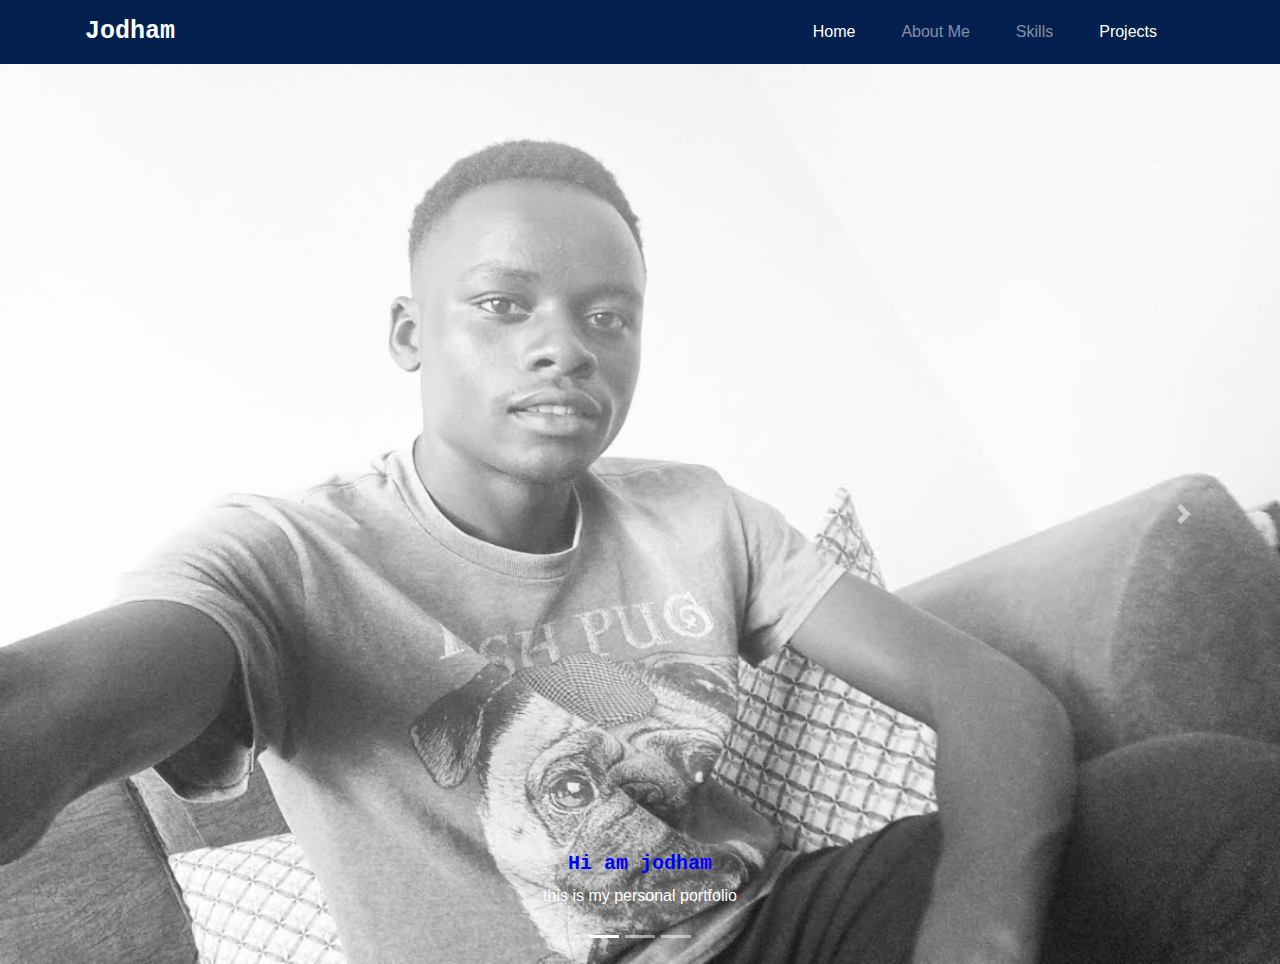
==== strapdemo.html @ f92c838b "first commit" ====
<!DOCTYPE html>
<html>
<head>
	<meta charset="utf-8">
	<title>btstrap</title>
	<meta name="viewport" content="width-device-width, initial-scale=1, shrink-to-fit=no">
	<link rel="stylesheet" type="text/css" href="sheets/bootstrap.min.css">
	<link rel="stylesheet" type="text/css" href="strapdemo.css">
</head>
<body>
				<!----------------navbar start------------->
  <nav class="navbar navbar-expand-lg navbar-dark bg-dark">
  <div class="container">
  <a class="navbar-brand" href="#">Jodham</a>
  <button class="navbar-toggler" type="button" data-toggle="collapse" data-target="#navbarSupportedContent" aria-controls="navbarSupportedContent" aria-expanded="false" aria-label="Toggle navigation">
    <span class="navbar-toggler-icon"></span>
  </button>
  <!---------col-auto start---------------->
  <div class="col-auto">
  <div class="collapse navbar-collapse" id="navbarSupportedContent">
    <ul class="navbar-nav mr-auto">
      <li class="nav-item active">
        <a class="nav-link" href="#">Home <span class="sr-only">(current)</span></a>
      </li>
      <li class="nav-item">
        <a class="nav-link" href="#">About Me</a>
      </li>
       <li class="nav-item">
        <a class="nav-link" href="#">Skills</a>
      </li>
 
      <li class="nav-item active">
        <a class="nav-link" href="#">Projects</a>
      </li>
    </ul>
  </div>
</div>
  <!---------col-auto end---------------->
  </div>
</nav>
				<!----------------navbar end------------->

				<!----------------slider start------------->
  <div id="carouselExampleIndicators" class="carousel slide" data-ride="carousel">
  <ol class="carousel-indicators">
    <li data-target="#carouselExampleIndicators" data-slide-to="0" class="active"></li>
    <li data-target="#carouselExampleIndicators" data-slide-to="1"></li>
    <li data-target="#carouselExampleIndicators" data-slide-to="2"></li>
  </ol>
  <div class="carousel-inner">
    <div class="carousel-item active">
      <img class="d-block w-100" src="image/jod.jpg" alt="First slide">
      <div class="carousel-caption">
      	<h5>Hi am jodham</h5>
      	<p>this is my personal portfolio</p>
      </div>
    </div>
    <div class="carousel-item">
      <img class="d-block w-100" src="image/jod.jpg" alt="Second slide">
            <div class="carousel-caption">
      	<h5>Hi am jodham</h5>
      	<p>this is my personal portfolio</p>
      </div>
    </div>
    <div class="carousel-item">
      <img class="d-block w-100" src="image/jod.jpg" alt="Third slide">
        <div class="carousel-caption">
      	<h5>Hi am jodham</h5>
      	<p>this is my personal portfolio</p>
      </div>
    </div>
  </div>
  <a class="carousel-control-prev" href="#carouselExampleIndicators" role="button" data-slide="prev">
    <span class="carousel-control-prev-icon" aria-hidden="true"></span>
    <span class="sr-only">Previous</span>
  </a>
  <a class="carousel-control-next" href="#carouselExampleIndicators" role="button" data-slide="next">
    <span class="carousel-control-next-icon" aria-hidden="true"></span>
    <span class="sr-only">Next</span>
  </a>
</div>
				<!----------------slider end------------->
<script type="text/javascript" src="sheets/jquery-3.2.1.slim.min.js"></script>
<script type="text/javascript" src="sheets/popper.min.js"></script>
<script type="text/javascript" src="sheets/bootstrap.min.js"></script>

</body>
</html>
---- strapdemo.css ----
.bg-dark{
	background-color: #04204e !important;
}
.navbar-brand{
	font-weight: bold;
	font-family: monospace;
	font-size: 25px;
}
.nav-dark .navbar-nav .nav-item{
	font-weight: 700;
	font-size: 14px;
	text-transform: uppercase;
}
.navbar-dark .navbar-nav .nav-item{
	margin: 0 15px;
}
.d-block{
	width: 100px;
	height: 100vh;
}
.carousel-caption h5{
	color: blue;
	font-weight: bold;
	font-size: 20px;
	font-family: monospace;
}
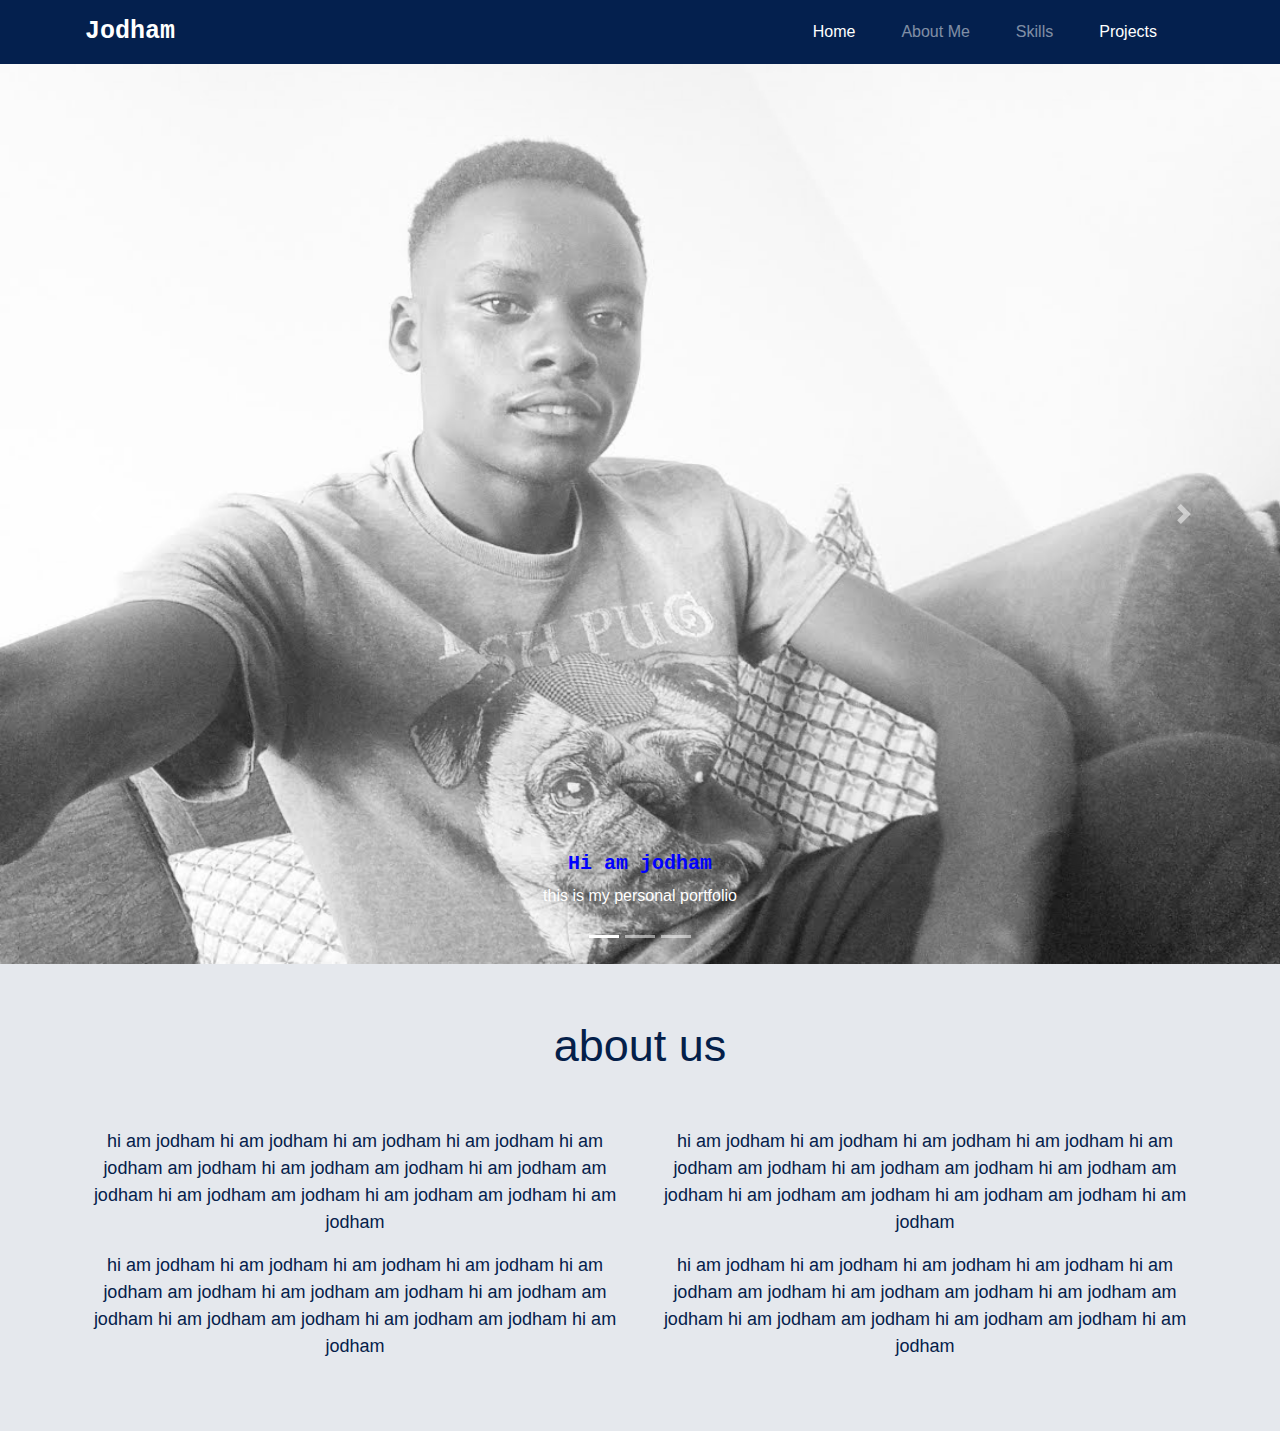
==== commit bd7b0c62: "update" ====
--- a/strapdemo.html
+++ b/strapdemo.html
@@ -80,6 +80,33 @@
   </a>
 </div>
 				<!----------------slider end------------->
+
+				<!-------------------about me start---------->
+<div class="aboutus">
+	<div class="container">
+		<h1>about us</h1>
+		<div class="row">
+			<div class="col">
+				<p>hi am jodham hi am jodham hi am jodham hi am jodham hi am jodham 
+				am jodham hi am jodham am jodham hi am jodham am jodham hi am jodham
+			am jodham hi am jodham am jodham hi am jodham</p>
+							<p>hi am jodham hi am jodham hi am jodham hi am jodham hi am jodham 
+				am jodham hi am jodham am jodham hi am jodham am jodham hi am jodham
+			am jodham hi am jodham am jodham hi am jodham</p>
+			</div>
+			<div class="col">
+				<p>hi am jodham hi am jodham hi am jodham hi am jodham hi am jodham 
+				am jodham hi am jodham am jodham hi am jodham am jodham hi am jodham
+			am jodham hi am jodham am jodham hi am jodham</p>
+							<p>hi am jodham hi am jodham hi am jodham hi am jodham hi am jodham 
+				am jodham hi am jodham am jodham hi am jodham am jodham hi am jodham
+			am jodham hi am jodham am jodham hi am jodham</p>
+			</div>
+		</div>
+	</div>
+</div>
+				<!-------------------about me end---------->
+
 <script type="text/javascript" src="sheets/jquery-3.2.1.slim.min.js"></script>
 <script type="text/javascript" src="sheets/popper.min.js"></script>
 <script type="text/javascript" src="sheets/bootstrap.min.js"></script>
--- a/strapdemo.css
+++ b/strapdemo.css
@@ -23,4 +23,21 @@
 	font-weight: bold;
 	font-size: 20px;
 	font-family: monospace;
-}+}
+/*about us style*/
+.aboutus{
+	padding: 55px 0;
+	text-align: center;
+	background-color: #04204a1a;
+}
+.aboutus h1{
+	font-size: 45px;
+	margin-bottom: 55px;
+	color: #04204a;
+}
+.aboutus p{
+	font-size: 18px;
+	color: #04204a;
+}
+
+/*about us style*/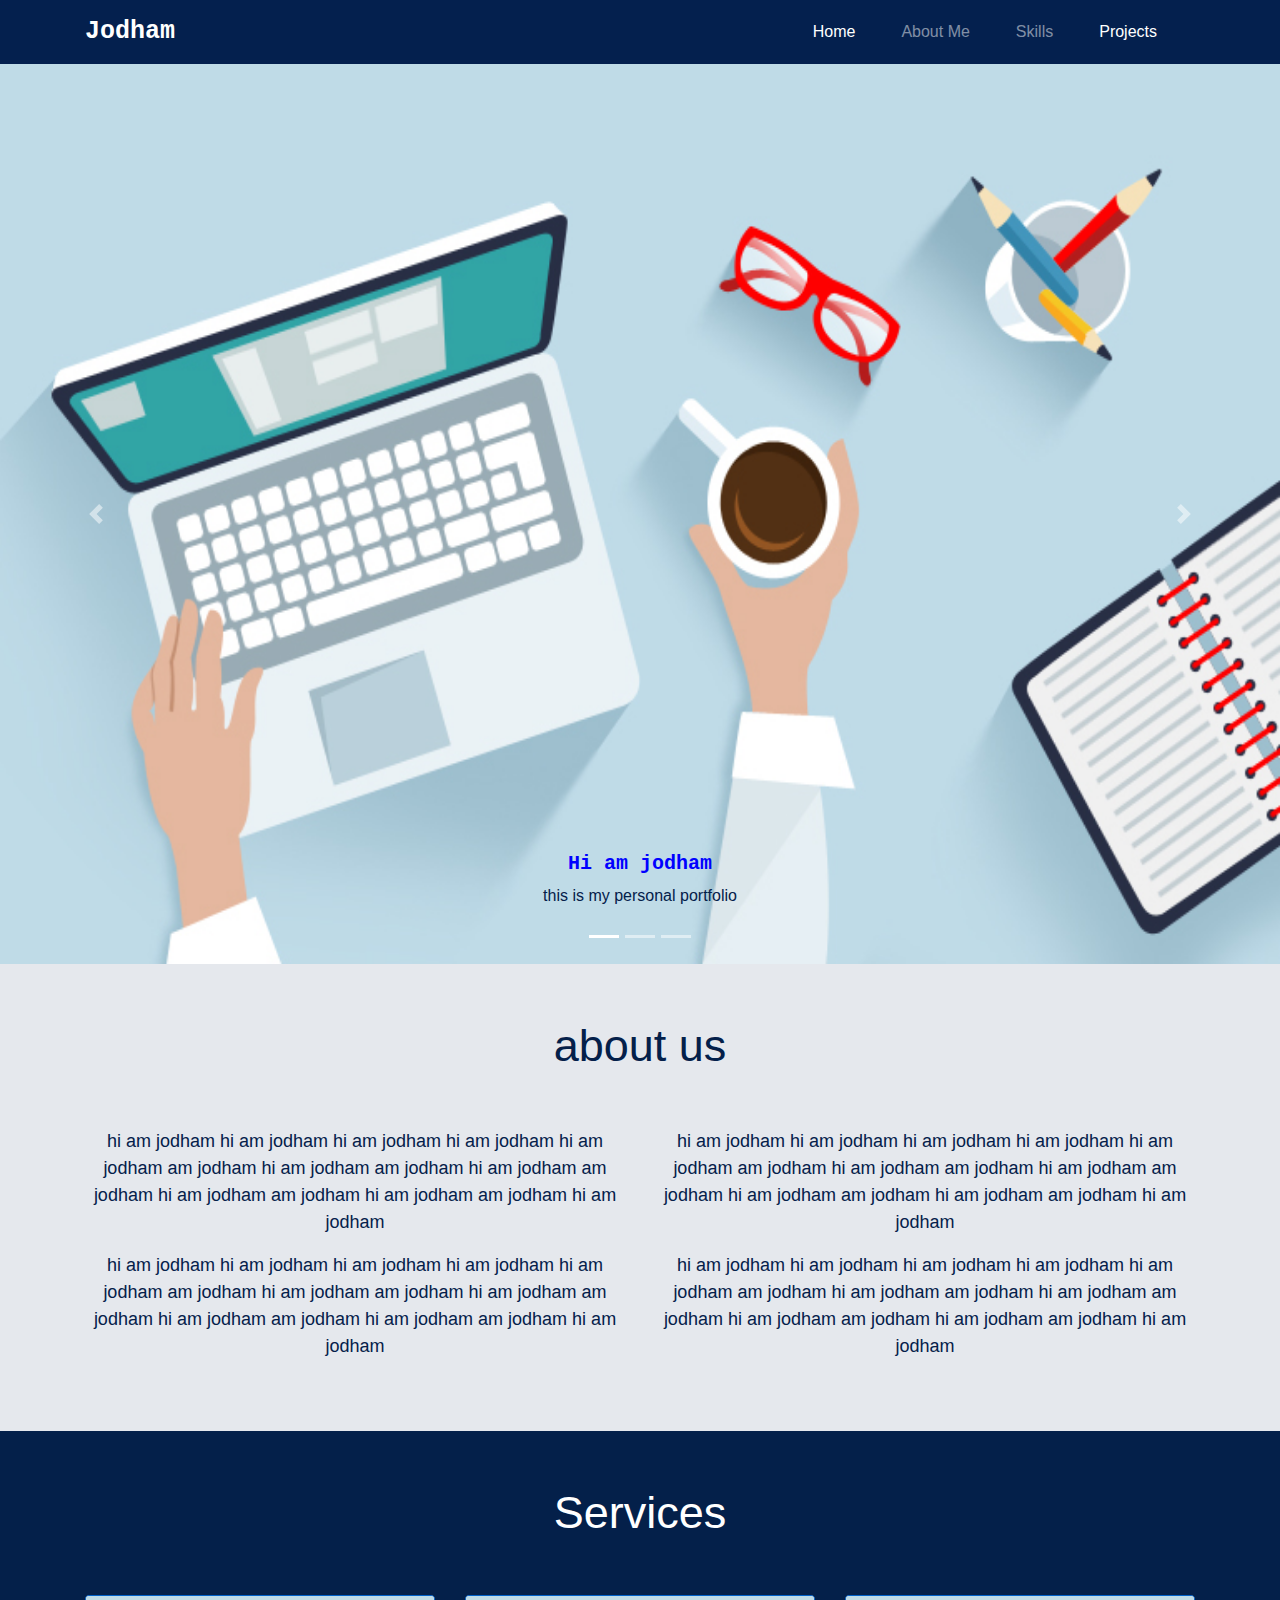
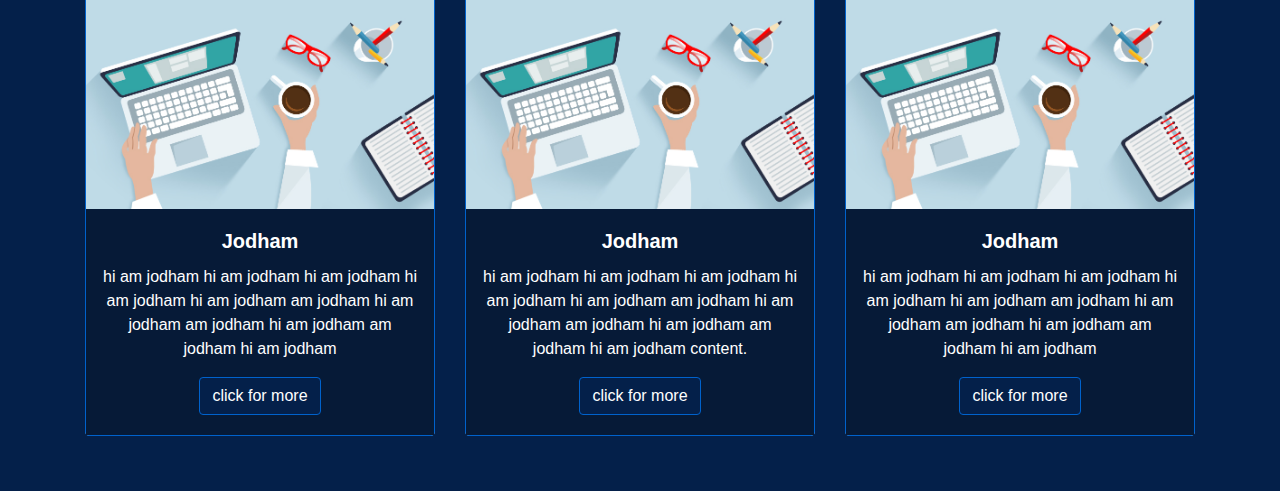
==== commit 512144e0: "update" ====
--- a/strapdemo.html
+++ b/strapdemo.html
@@ -49,21 +49,21 @@
   </ol>
   <div class="carousel-inner">
     <div class="carousel-item active">
-      <img class="d-block w-100" src="image/jod.jpg" alt="First slide">
+      <img class="d-block w-100" src="image/service1.jpg" alt="First slide">
       <div class="carousel-caption">
       	<h5>Hi am jodham</h5>
       	<p>this is my personal portfolio</p>
       </div>
     </div>
     <div class="carousel-item">
-      <img class="d-block w-100" src="image/jod.jpg" alt="Second slide">
+      <img class="d-block w-100" src="image/service1.jpg" alt="Second slide">
             <div class="carousel-caption">
       	<h5>Hi am jodham</h5>
       	<p>this is my personal portfolio</p>
       </div>
     </div>
     <div class="carousel-item">
-      <img class="d-block w-100" src="image/jod.jpg" alt="Third slide">
+      <img class="d-block w-100" src="image/service1.jpg" alt="Third slide">
         <div class="carousel-caption">
       	<h5>Hi am jodham</h5>
       	<p>this is my personal portfolio</p>
@@ -106,6 +106,51 @@
 	</div>
 </div>
 				<!-------------------about me end---------->
+				<!-------------------services start---------->
+<div class="services">
+	<div class="container">
+		<h1>Services</h1>
+		<div class="row">
+
+			<div class="col">
+				<div class="card">
+				  <img class="card-img-top" src="image/service1.jpg" alt="Service- 1 Image">
+				  <div class="card-body">
+				    <h5 class="card-title">Jodham</h5>
+				    <p class="card-text">hi am jodham hi am jodham hi am jodham hi am jodham hi am jodham 
+				am jodham hi am jodham am jodham hi am jodham am jodham hi am jodham</p>
+				    <a href="#" class="btn btn-primary">click for more</a>
+				  </div>
+				</div>
+			</div>
+			<div class="col">
+				<div class="card">
+				  <img class="card-img-top" src="image/service1.jpg" alt="Service- 1 Image">
+				  <div class="card-body">
+				    <h5 class="card-title">Jodham</h5>
+				    <p class="card-text">hi am jodham hi am jodham hi am jodham hi am jodham hi am jodham 
+				am jodham hi am jodham am jodham hi am jodham am jodham hi am jodham content.</p>
+				    <a href="#" class="btn btn-primary">click for more</a>
+				  </div>
+				</div>
+			</div>
+			<div class="col">
+				<div class="card">
+				  <img class="card-img-top" src="image/service1.jpg" alt="Service-3 Image">
+				  <div class="card-body">
+				    <h5 class="card-title">Jodham</h5>
+				    <p class="card-text">hi am jodham hi am jodham hi am jodham hi am jodham hi am jodham 
+				am jodham hi am jodham am jodham hi am jodham am jodham hi am jodham</p>
+				    <a href="#" class="btn btn-primary">click for more</a>
+				  </div>
+				</div>
+			</div>
+
+		</div>
+	</div>
+</div>
+				<!-------------------services end---------->
+
 
 <script type="text/javascript" src="sheets/jquery-3.2.1.slim.min.js"></script>
 <script type="text/javascript" src="sheets/popper.min.js"></script>
--- a/strapdemo.css
+++ b/strapdemo.css
@@ -24,6 +24,9 @@
 	font-size: 20px;
 	font-family: monospace;
 }
+.carousel-caption p{
+	color: #04204a;
+}
 /*about us style*/
 .aboutus{
 	padding: 55px 0;
@@ -40,4 +43,46 @@
 	color: #04204a;
 }
 
-/*about us style*/+/*about us style*/
+/*services Style*/
+.services{
+	padding: 55px 0;
+	text-align: center;
+	background-color: #04204a;
+}
+.services h1{
+	font-size: 45px;
+	margin-bottom: 55px;
+	color: #fff;
+}
+.services .card{
+    border: 1px solid #0062cc;
+}
+.services .card-body{
+	padding: 1.25rem .9rem;
+	background-color: #061a37;
+}
+.services .card-body .card-title{
+	color: #fff;
+	font-weight: 700;
+
+}
+.services .card-body .card-text{
+	color: #fff;
+}
+.services .btn-primary{
+	color: #fff;
+	background-color: #04204a;
+    border-color: #0062cc;
+}
+.services .btn-primary{
+	color: #fff;
+	background-color: #04204a;
+	border-color: #0062cc;
+}
+.services .btn-primary:hover{
+	color: #fff;
+	background-color: #0062cc;
+	border-color: #0062cc;
+}
+/*services Style*/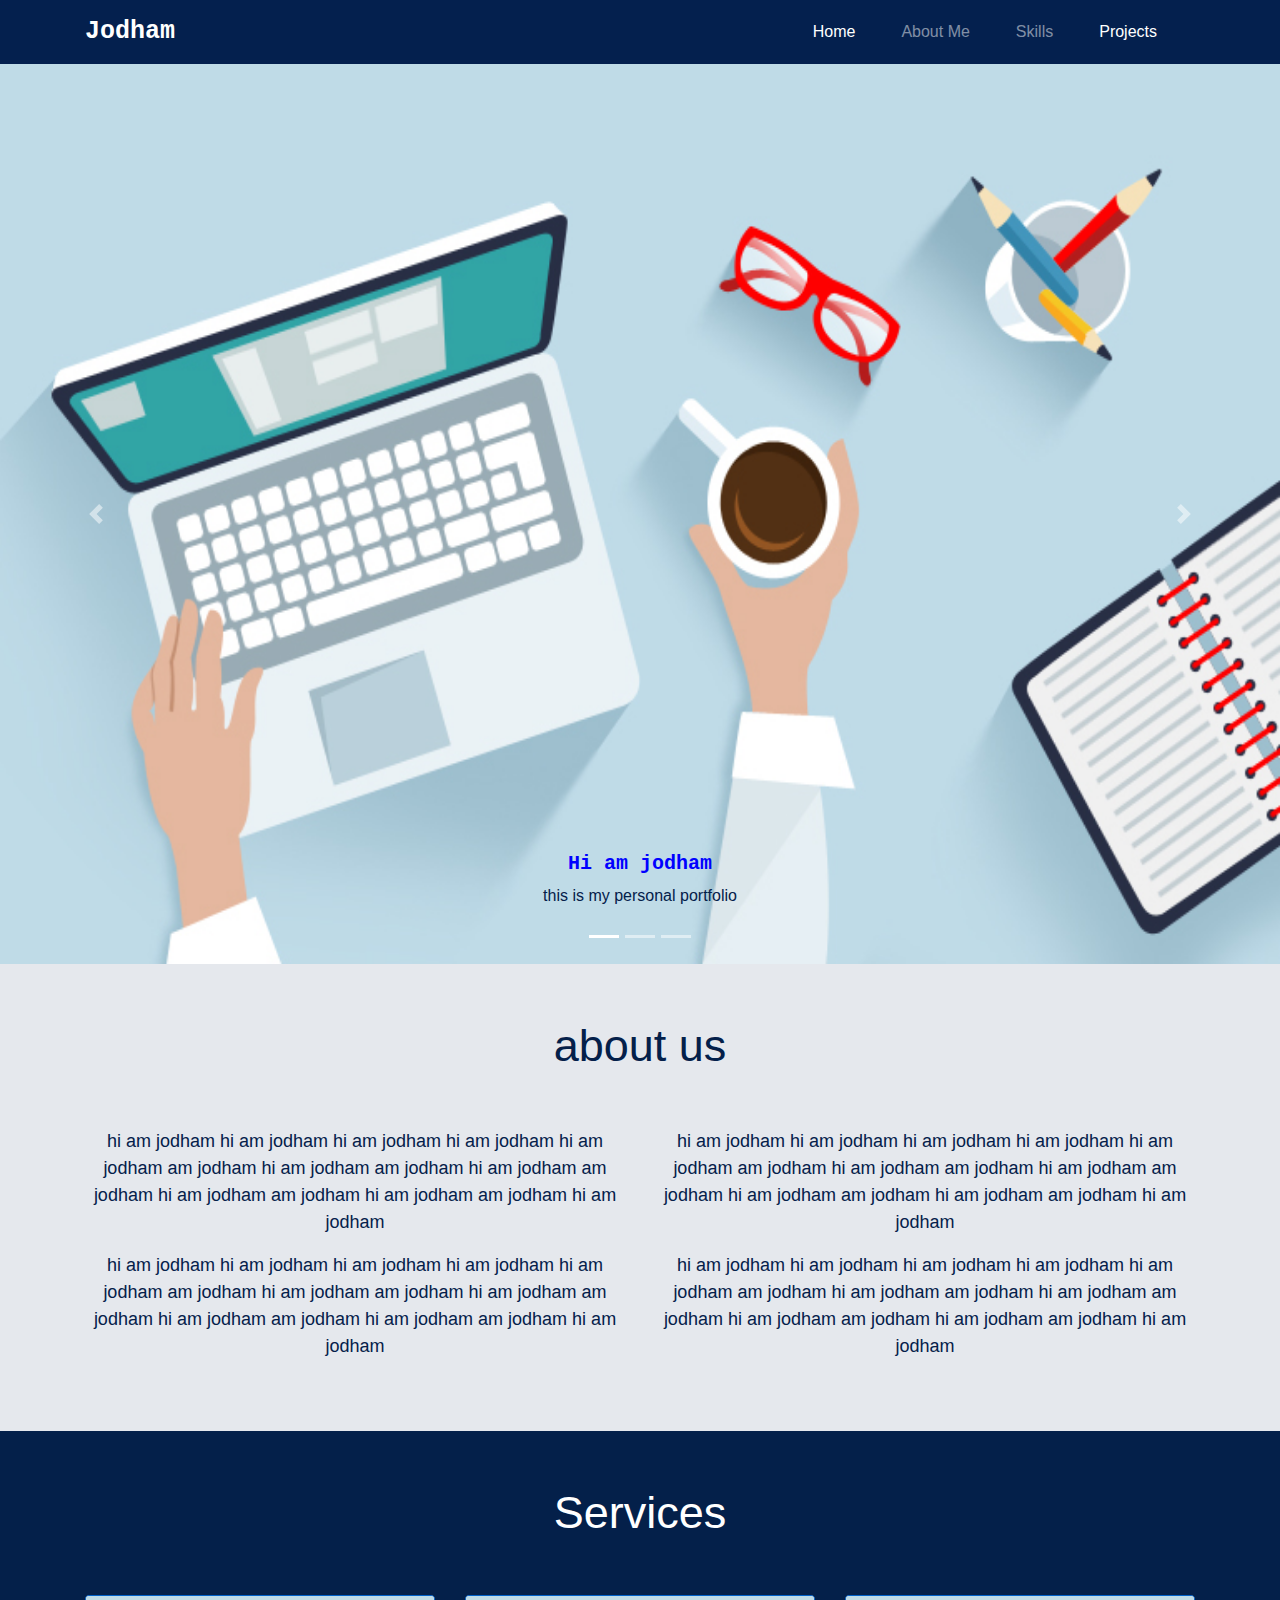
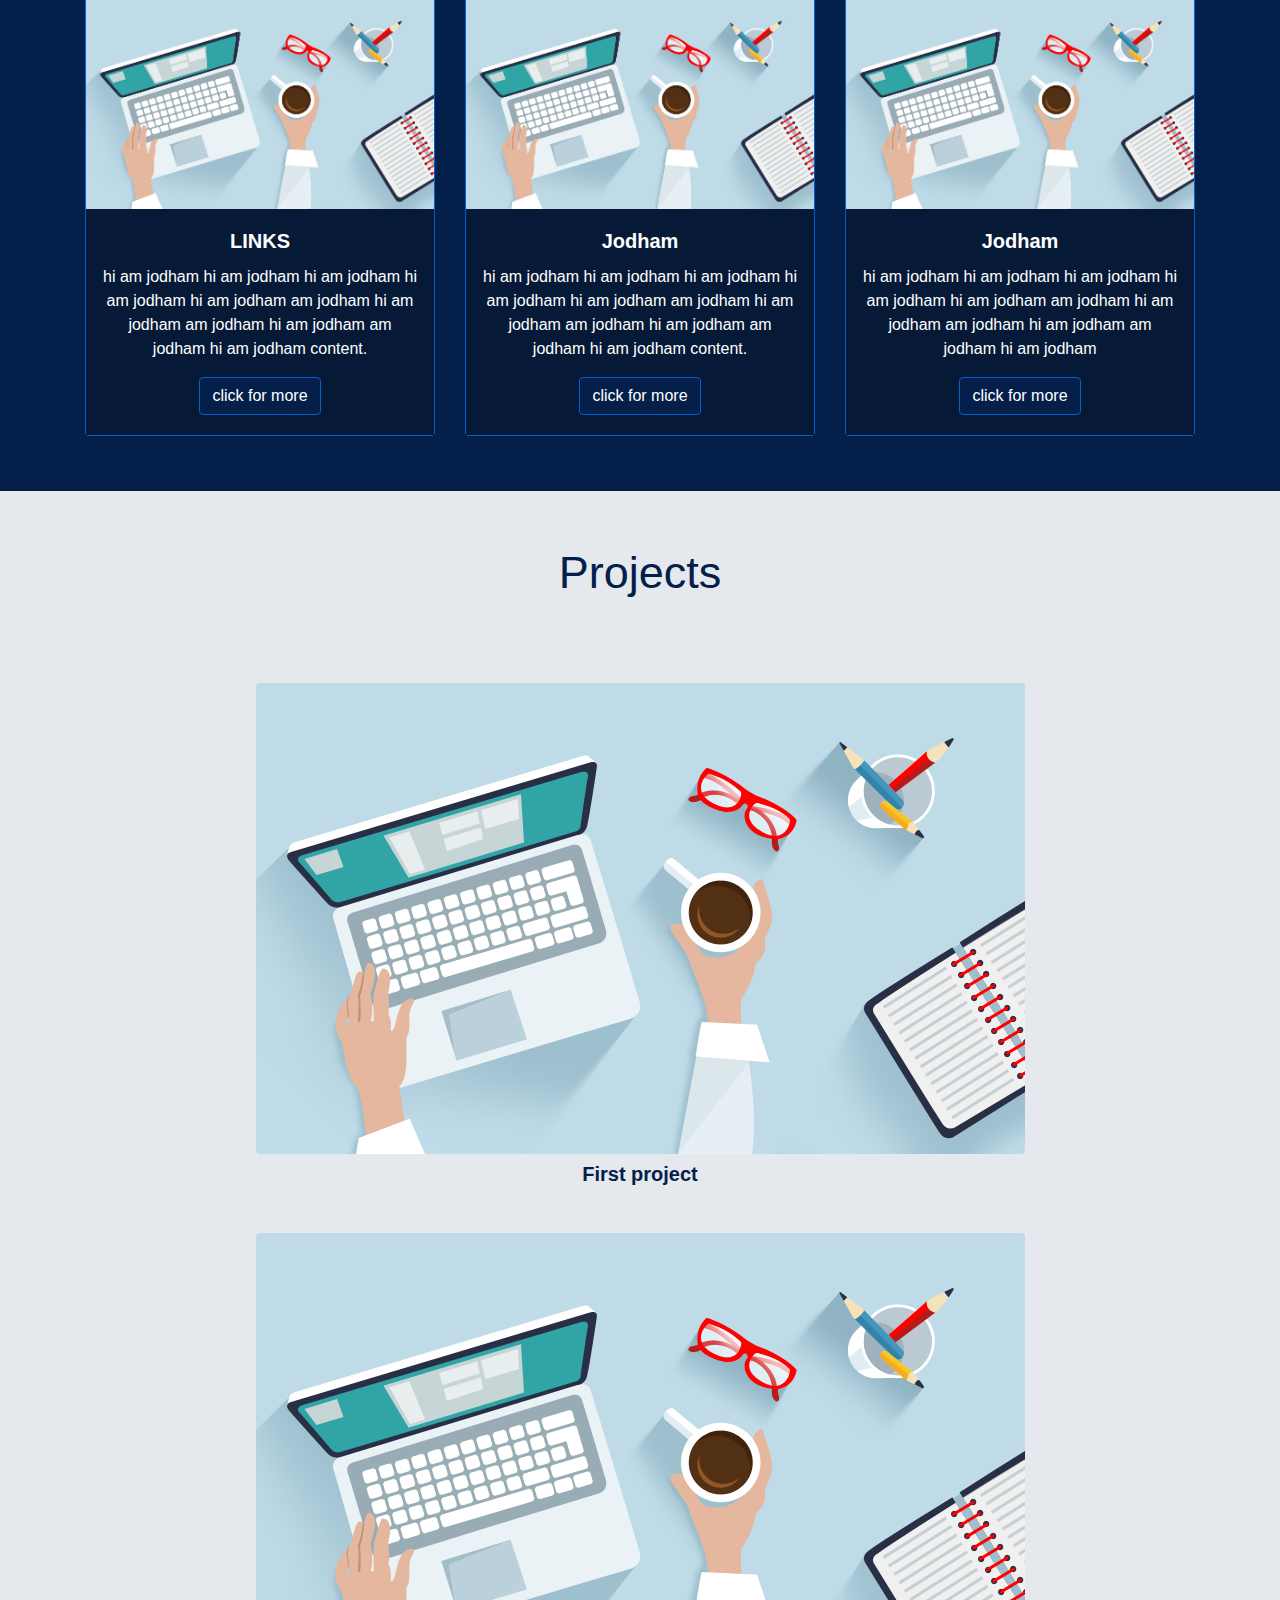
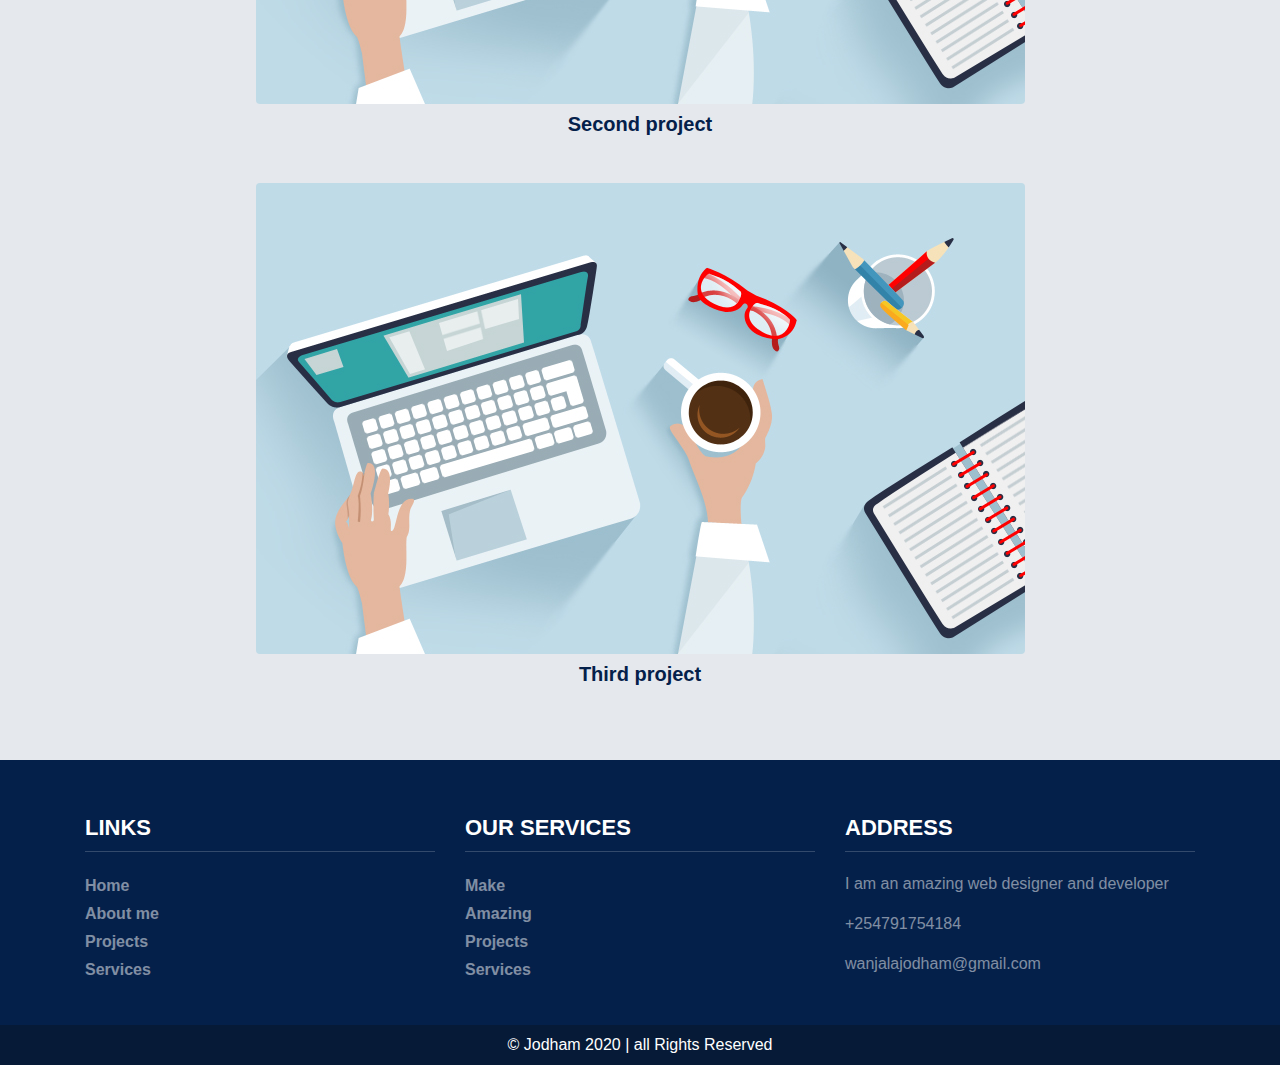
==== commit 73b29056: "update" ====
--- a/strapdemo.html
+++ b/strapdemo.html
@@ -116,9 +116,9 @@
 				<div class="card">
 				  <img class="card-img-top" src="image/service1.jpg" alt="Service- 1 Image">
 				  <div class="card-body">
-				    <h5 class="card-title">Jodham</h5>
-				    <p class="card-text">hi am jodham hi am jodham hi am jodham hi am jodham hi am jodham 
-				am jodham hi am jodham am jodham hi am jodham am jodham hi am jodham</p>
+				    <h5 class="card-title">LINKS</h5>
+                    <p class="card-text">hi am jodham hi am jodham hi am jodham hi am jodham hi am jodham 
+				am jodham hi am jodham am jodham hi am jodham am jodham hi am jodham content.</p>
 				    <a href="#" class="btn btn-primary">click for more</a>
 				  </div>
 				</div>
@@ -150,8 +150,91 @@
 	</div>
 </div>
 				<!-------------------services end---------->
-
-
+                <!-------------------projects start---------->
+<div class="projects">
+	<div class="container">
+		<h1>Projects</h1>
+		<div class="row">
+		    <div class="col">
+		      <a href="#">
+		      	<figure class="figure">
+		      		<img src="image/service1.jpg" class="rounded">
+		      		<figcaption class="figure-caption">
+		      			First project
+		      		</figcaption>
+		      	</figure>
+		      </a>
+		    </div>
+
+		    <div class="col">
+		      <a href="#">
+		      	<figure class="figure">
+		      		<img src="image/service1.jpg" class="rounded">
+		      		<figcaption class="figure-caption">
+		      			Second project
+		      		</figcaption>
+		      	</figure>
+		      </a>
+		    </div>
+
+		    <div class="col">
+		      <a href="#">
+		      	<figure class="figure">
+		      		<img src="image/service1.jpg" class="rounded">
+		      		<figcaption class="figure-caption">
+		      			Third project
+		      		</figcaption>
+		      	</figure>
+		      </a>
+		    </div>
+
+       </div>
+
+	</div>
+</div>
+
+                <!-------------------projects end---------->
+                <!-------------------footer start---------->
+<div class="footer">
+	<div class="container">
+		<div class="row">
+			<div class="col">
+				<h5>Links</h5>
+				<ul>
+					<li><a href="#">Home</a></li>
+					<li><a href="#">About me</a></li>
+					<li><a href="#">Projects</a></li>
+					<li><a href="#">Services</a></li>
+				</ul>
+			</div>
+
+			<div class="col">
+				<h5>Our Services</h5>
+				<ul>
+					<li><a href="#">Make</a></li>
+					<li><a href="#">Amazing</a></li>
+					<li><a href="#">Projects</a></li>
+					<li><a href="#">Services</a></li>
+				</ul>
+			</div>
+
+			<div class="col">
+				<h5>Address</h5>
+				<p>I am an amazing web designer and developer</p>
+				<p>+254791754184</p>
+				<p>wanjalajodham@gmail.com</p>
+			</div>
+		</div>
+	</div>
+</div>                
+                <!-------------------footer end------------>
+                <!-------------------copyright start------------>
+<div class="copyright">
+	<div class="container">
+		<p>&copy; Jodham 2020 | all Rights Reserved</p>
+	</div>
+</div>                
+                <!-------------------copyright end------------>
 <script type="text/javascript" src="sheets/jquery-3.2.1.slim.min.js"></script>
 <script type="text/javascript" src="sheets/popper.min.js"></script>
 <script type="text/javascript" src="sheets/bootstrap.min.js"></script>
--- a/strapdemo.css
+++ b/strapdemo.css
@@ -85,4 +85,69 @@
 	background-color: #0062cc;
 	border-color: #0062cc;
 }
-/*services Style*/+/*services Style*/
+/*Projects Style*/
+.projects{
+	padding: 55px 0;
+	text-align: center;
+	background-color: #04204a1a;
+}
+.projects h1{
+	font-size: 45px;
+	margin-bottom: 55px;
+	color: #04204a;
+}
+.projects .figure{
+	margin-top: 28px;
+}
+.figure-caption{
+	font-size: 20px;
+	font-weight: 600;
+	margin-top: 5px;
+	color: #04204a;
+}
+/*Projects Style*/
+/*footer style*/
+.footer{
+	padding: 55px 0 25px;
+	background-color: #04204a;
+}
+.footer h5{
+	color: #fff;
+	font-size: 22px;
+	font-weight: 700;
+	text-transform: uppercase;
+	border-bottom: 1px solid #ffffff30;
+	padding-bottom: 10px;
+	margin-bottom: 20px;
+}
+.footer ul{
+     padding-left: 0;
+     list-style: none;
+}
+.footer ul li{
+	line-height: 28px;
+	font-weight: 600;
+}
+.footer ul li a{
+     color: #ffffff80
+}
+.footer ul li a:hover{
+	color: #ffffff;
+}
+.footer p{
+    color: #ffffff80;
+}
+/*footer style*/
+/*copyright style*/
+.copyright{
+	height: 40px;
+	background-color: #061a37;
+	line-height: 40px;
+}
+.copyright p{
+	margin-bottom: 0;
+	color: #ffffff;
+	text-align: center;
+}
+/*copyright style*/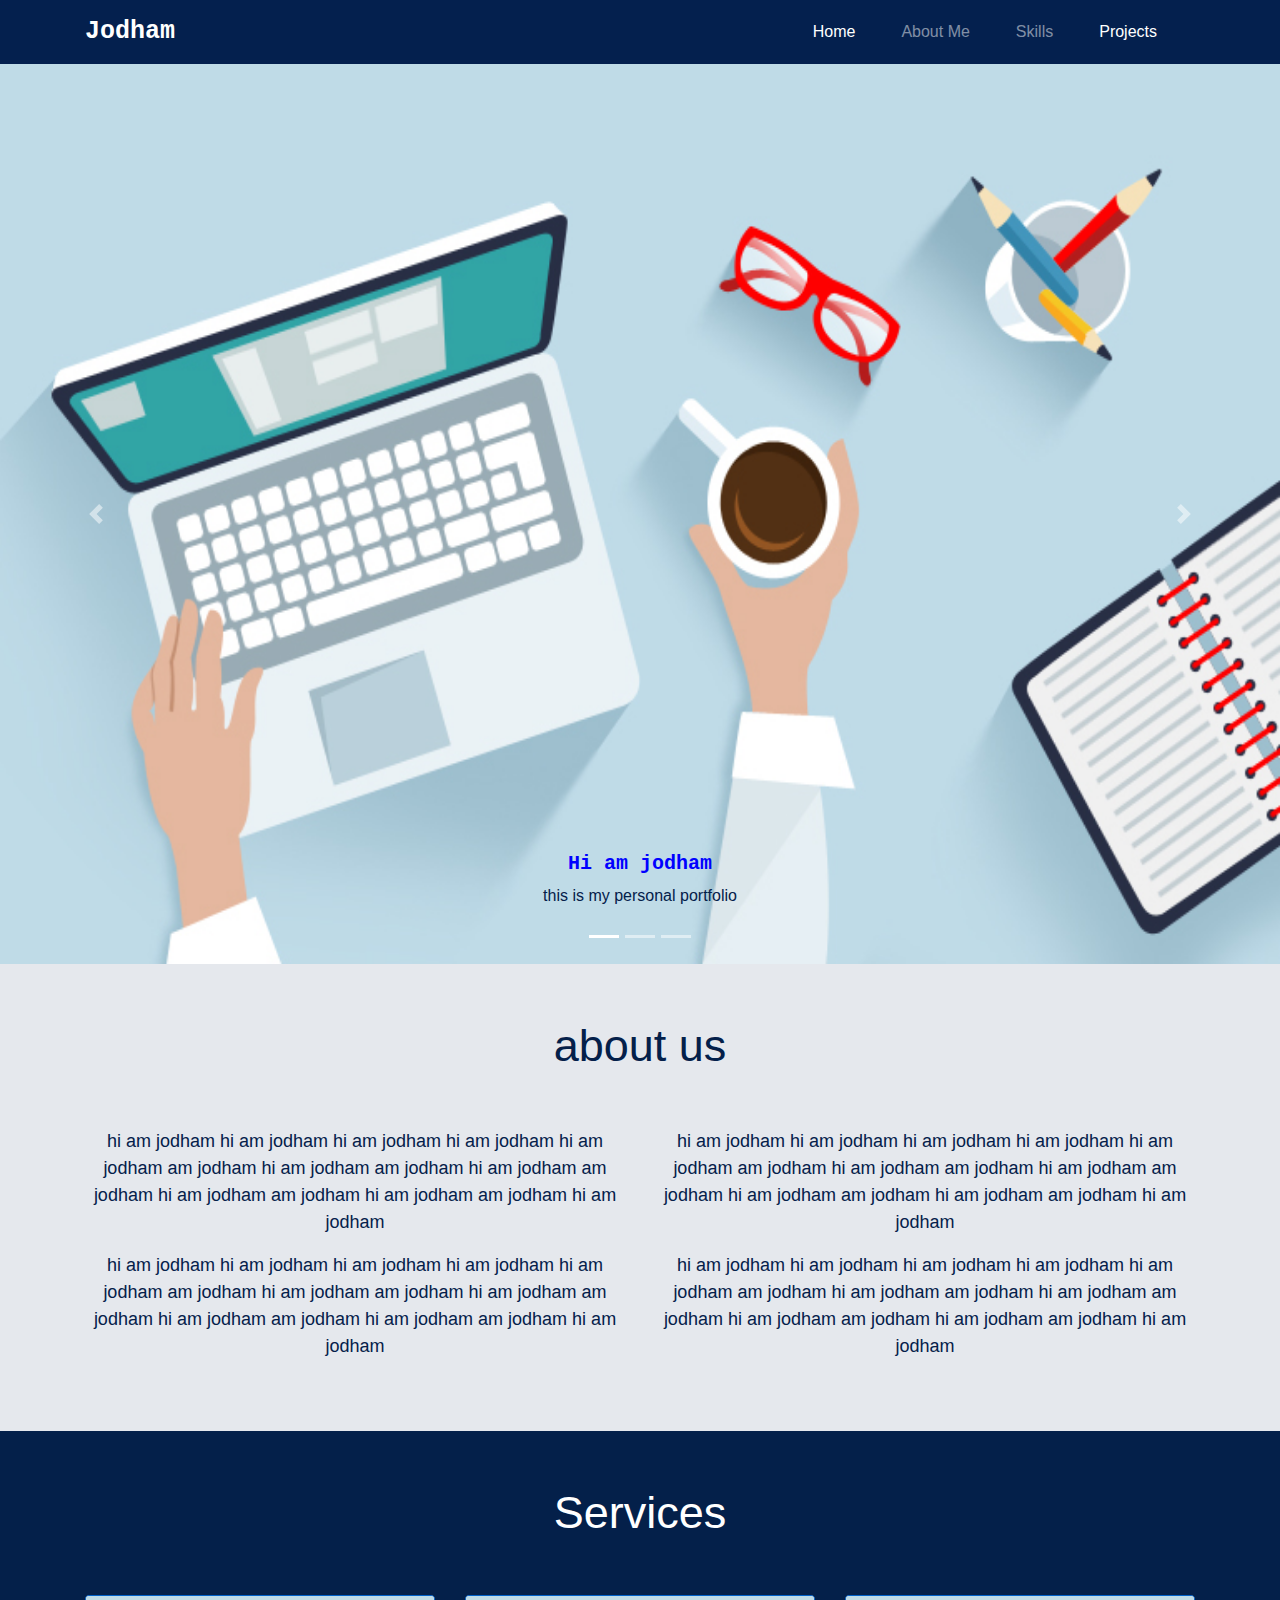
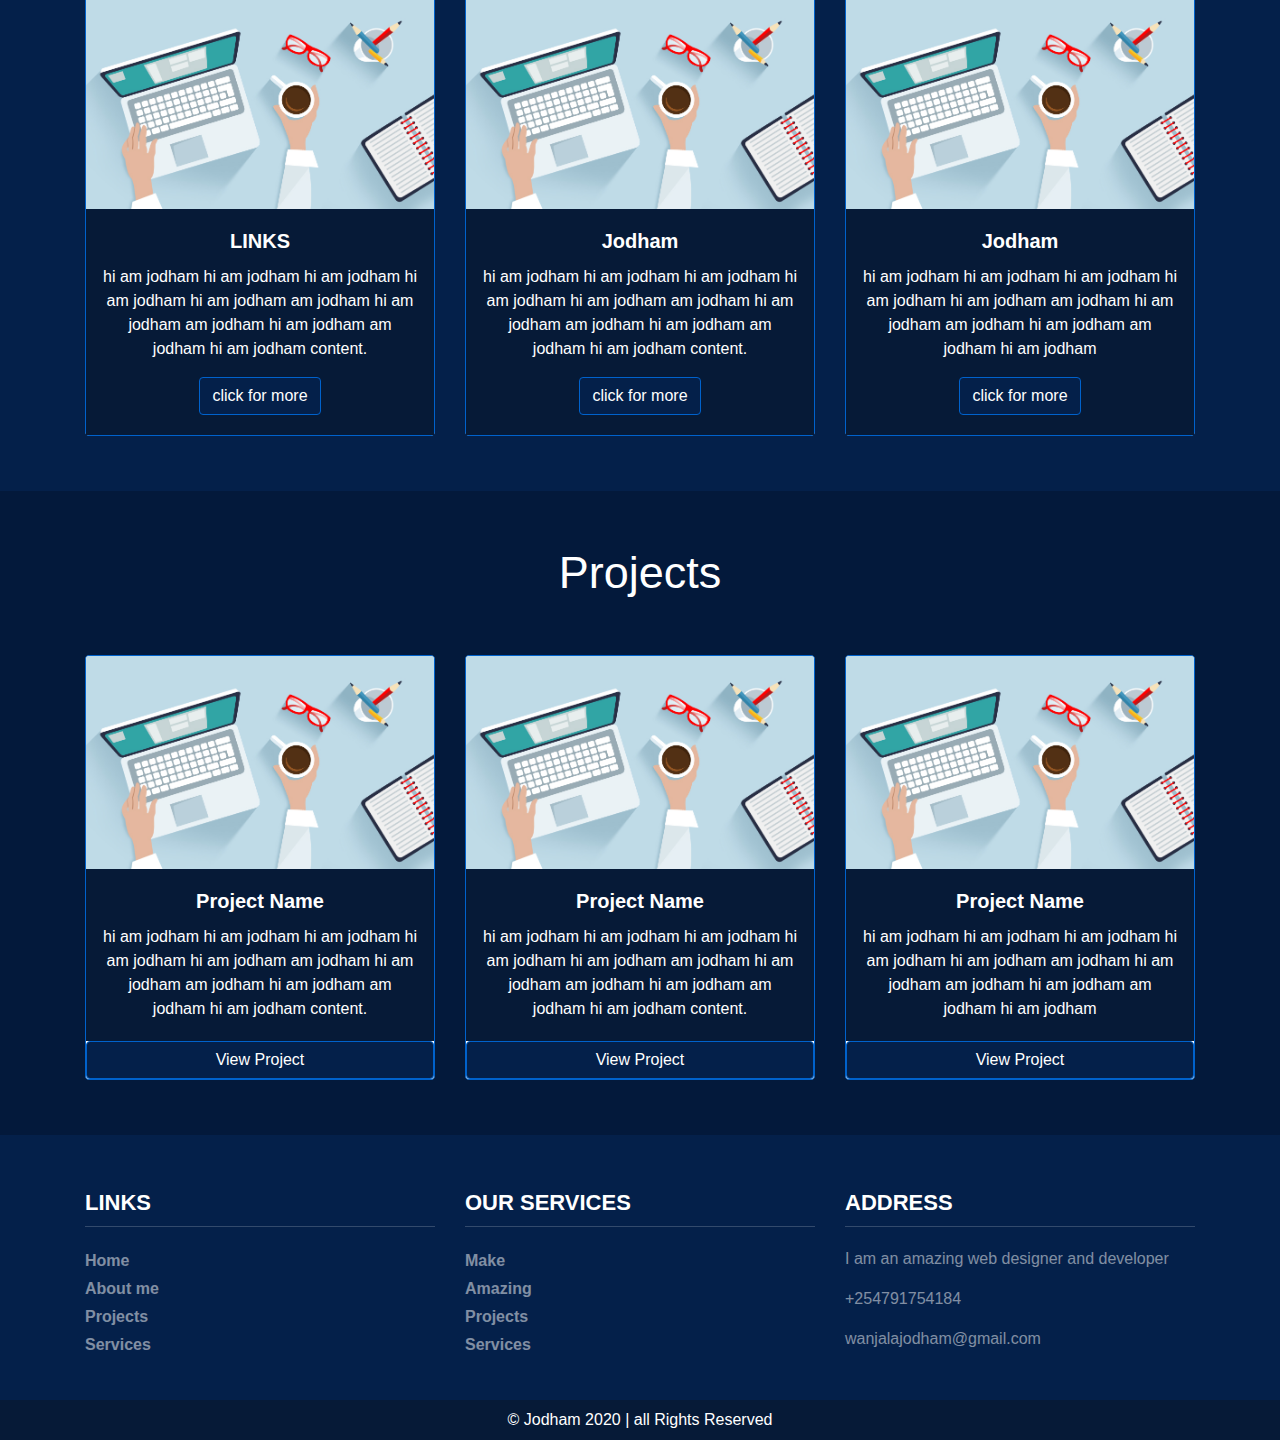
==== commit b46acff4: "update" ====
--- a/strapdemo.html
+++ b/strapdemo.html
@@ -155,41 +155,44 @@
 	<div class="container">
 		<h1>Projects</h1>
 		<div class="row">
-		    <div class="col">
-		      <a href="#">
-		      	<figure class="figure">
-		      		<img src="image/service1.jpg" class="rounded">
-		      		<figcaption class="figure-caption">
-		      			First project
-		      		</figcaption>
-		      	</figure>
-		      </a>
-		    </div>
-
-		    <div class="col">
-		      <a href="#">
-		      	<figure class="figure">
-		      		<img src="image/service1.jpg" class="rounded">
-		      		<figcaption class="figure-caption">
-		      			Second project
-		      		</figcaption>
-		      	</figure>
-		      </a>
-		    </div>
-
-		    <div class="col">
-		      <a href="#">
-		      	<figure class="figure">
-		      		<img src="image/service1.jpg" class="rounded">
-		      		<figcaption class="figure-caption">
-		      			Third project
-		      		</figcaption>
-		      	</figure>
-		      </a>
-		    </div>
-
-       </div>
-
+
+			<div class="col">
+				<div class="card">
+				  <img class="card-img-top" src="image/service1.jpg" alt="Service- 1 Image">
+				  <div class="card-body">
+				    <h5 class="card-title">Project Name</h5>
+                    <p class="card-text">hi am jodham hi am jodham hi am jodham hi am jodham hi am jodham 
+				am jodham hi am jodham am jodham hi am jodham am jodham hi am jodham content.</p>
+				  </div>
+				  <a href="#" class="btn btn-primary">View Project</a>
+				</div>
+			</div>
+			<div class="col">
+				<div class="card">
+				  <img class="card-img-top" src="image/service1.jpg" alt="Service- 1 Image">
+				  <div class="card-body">
+				    <h5 class="card-title">Project Name</h5>
+				    <p class="card-text">hi am jodham hi am jodham hi am jodham hi am jodham hi am jodham 
+				am jodham hi am jodham am jodham hi am jodham am jodham hi am jodham content.</p>
+				  </div>
+				  <a href="#" class="btn btn-primary">View Project</a>
+				</div>
+			</div>
+			<div class="col">
+				<div class="card">
+				  <img class="card-img-top" src="image/service1.jpg" alt="Service-3 Image">
+				  <div class="card-body">
+				    <h5 class="card-title">Project Name</h5>
+				    <p class="card-text">hi am jodham hi am jodham hi am jodham hi am jodham hi am jodham 
+				am jodham hi am jodham am jodham hi am jodham am jodham hi am jodham</p>
+				  </div>
+				  <a href="#" class="btn btn-primary">View Project</a>
+				</div>
+			</div>
+
+		</div>
+	</div>
+</div>
 	</div>
 </div>
 
--- a/strapdemo.css
+++ b/strapdemo.css
@@ -73,11 +73,6 @@
 .services .btn-primary{
 	color: #fff;
 	background-color: #04204a;
-    border-color: #0062cc;
-}
-.services .btn-primary{
-	color: #fff;
-	background-color: #04204a;
 	border-color: #0062cc;
 }
 .services .btn-primary:hover{
@@ -90,21 +85,37 @@
 .projects{
 	padding: 55px 0;
 	text-align: center;
-	background-color: #04204a1a;
+	background-color: #03193B;
 }
 .projects h1{
 	font-size: 45px;
 	margin-bottom: 55px;
-	color: #04204a;
+	color: #fff;
 }
-.projects .figure{
-	margin-top: 28px;
+.projects .card{
+    border: 1px solid #0062cc;
 }
-.figure-caption{
-	font-size: 20px;
-	font-weight: 600;
-	margin-top: 5px;
-	color: #04204a;
+.projects .card-body{
+	padding: 1.25rem .9rem;
+	background-color: #061a37;
+}
+.projects .card-body .card-title{
+	color: #fff;
+	font-weight: 700;
+
+}
+.projects .card-body .card-text{
+	color: #fff;
+}
+.projects .btn-primary{
+	color: #fff;
+	background-color: #04204a;
+	border-color: #0062cc;
+}
+.projects .btn-primary:hover{
+	color: #fff;
+	background-color: #0062cc;
+	border-color: #0062cc;
 }
 /*Projects Style*/
 /*footer style*/
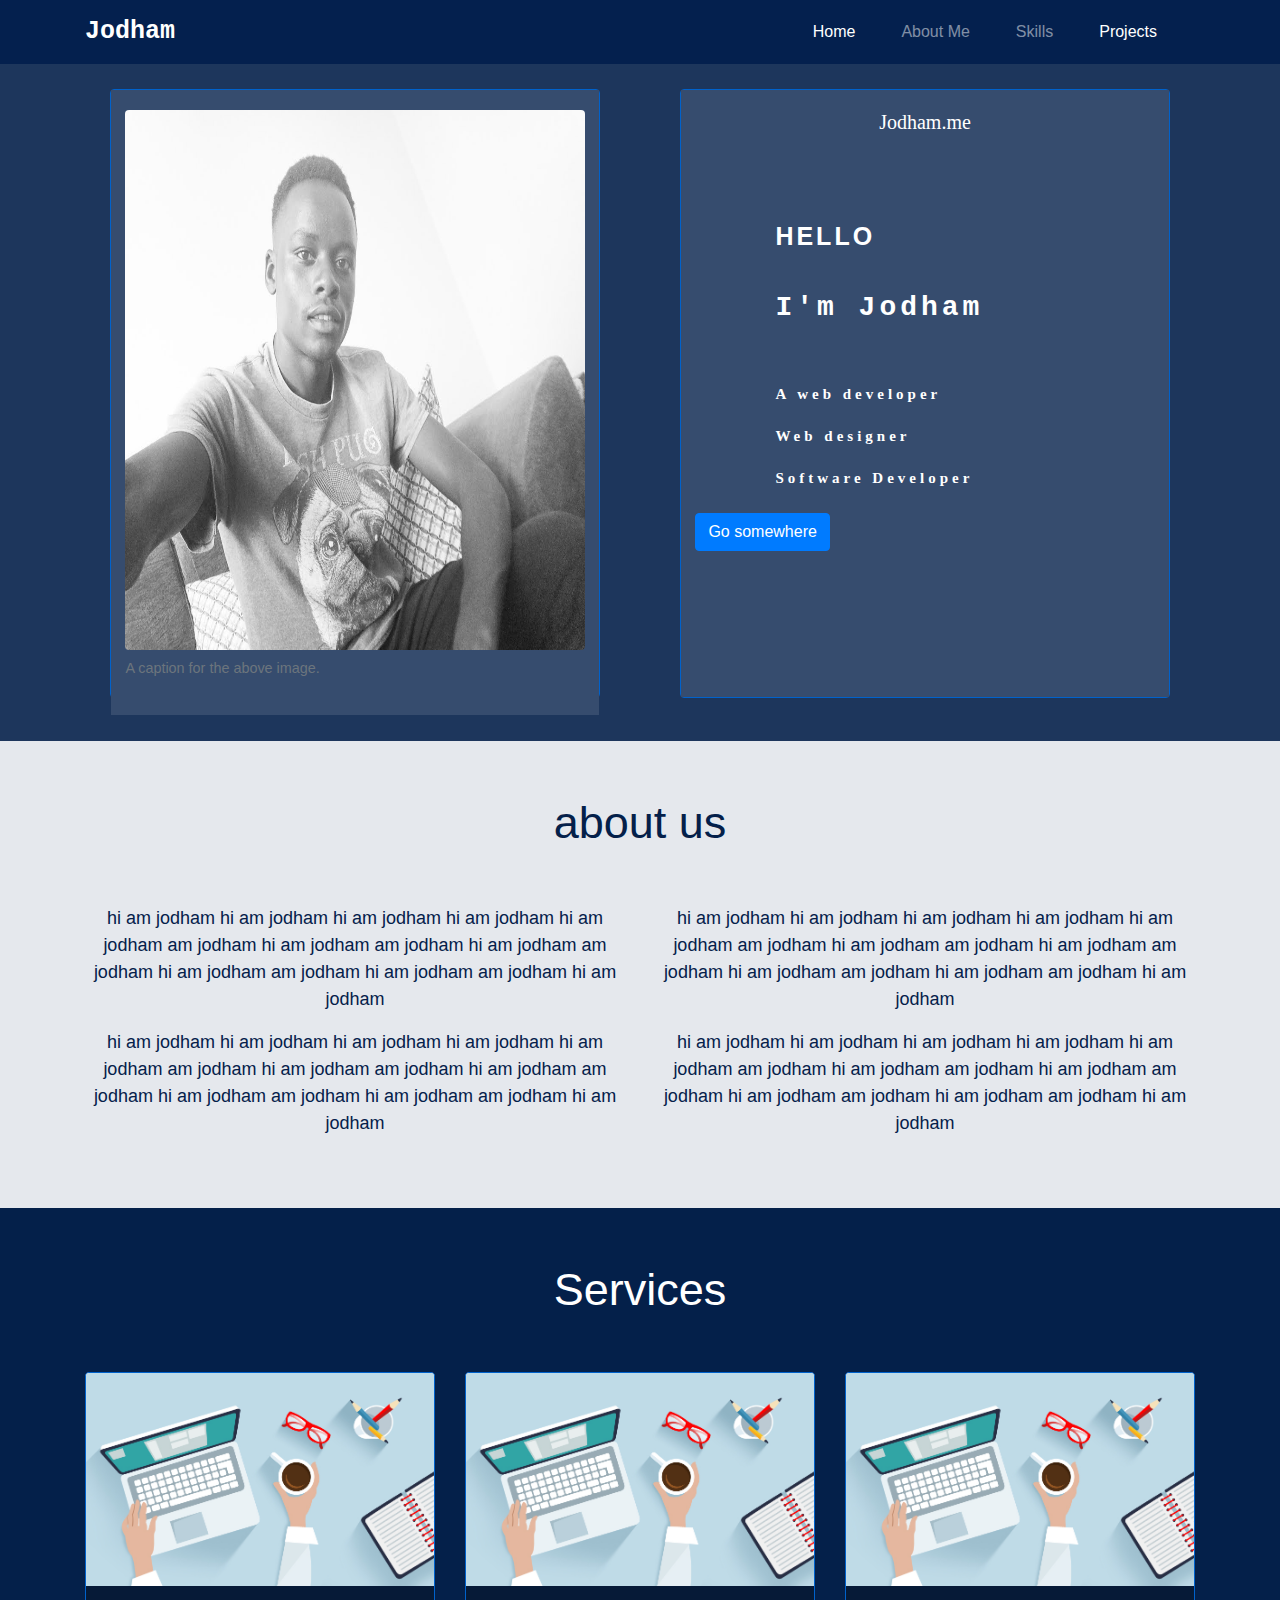
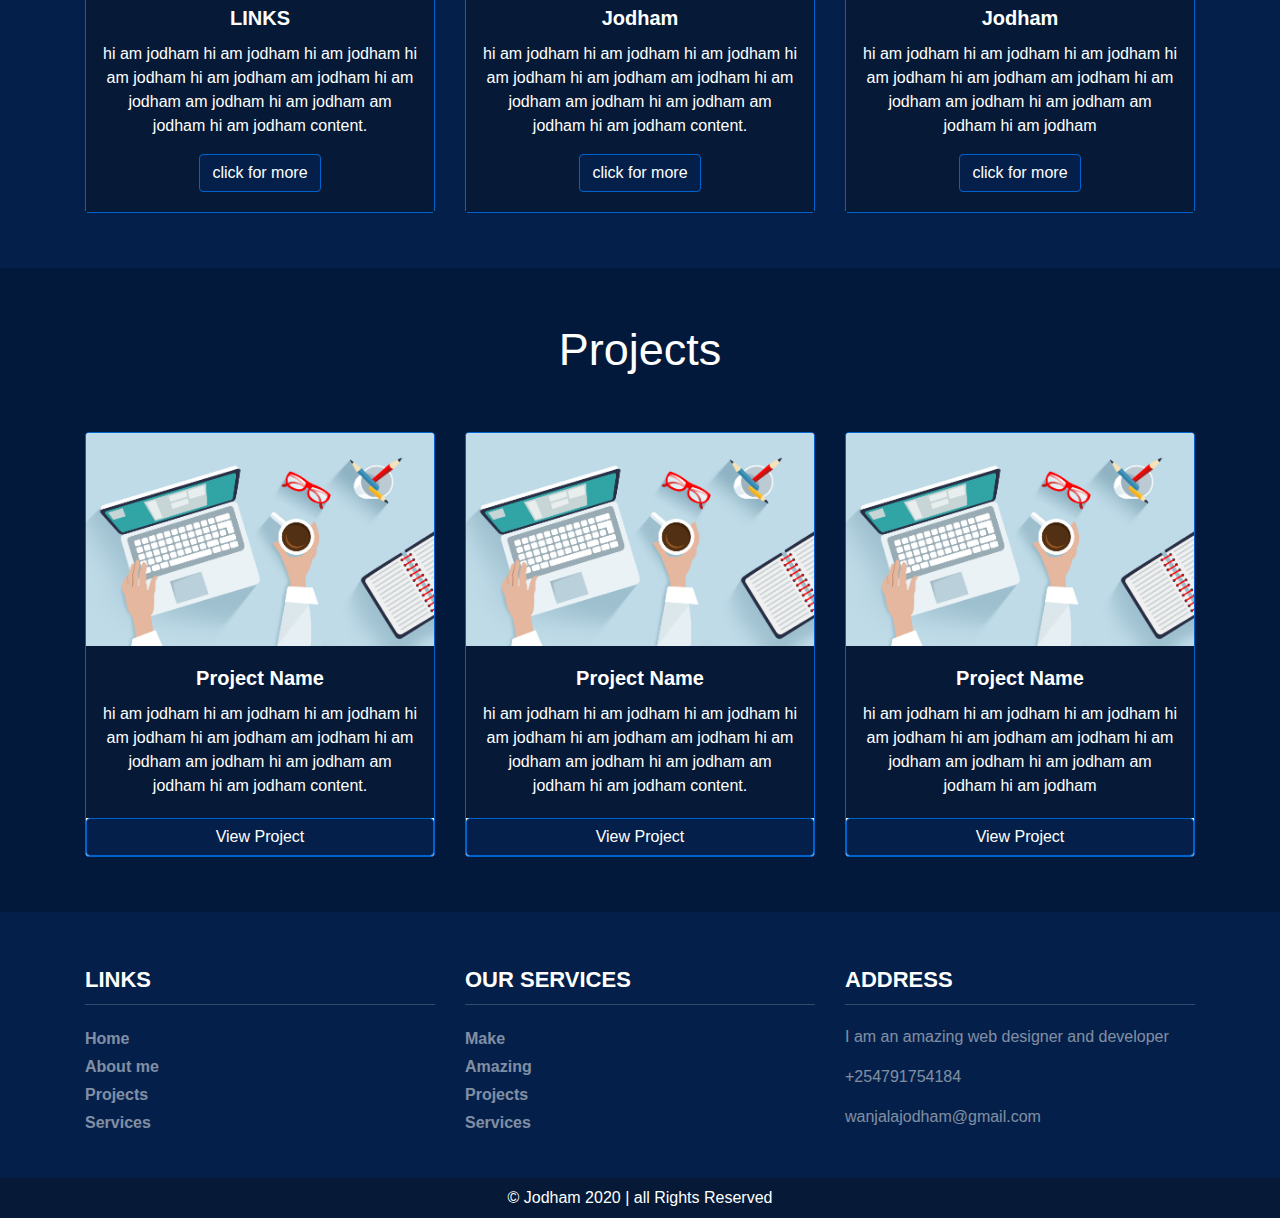
==== commit 03eeee0c: "update" ====
--- a/strapdemo.html
+++ b/strapdemo.html
@@ -40,46 +40,37 @@
 </nav>
 				<!----------------navbar end------------->
 
-				<!----------------slider start------------->
-  <div id="carouselExampleIndicators" class="carousel slide" data-ride="carousel">
-  <ol class="carousel-indicators">
-    <li data-target="#carouselExampleIndicators" data-slide-to="0" class="active"></li>
-    <li data-target="#carouselExampleIndicators" data-slide-to="1"></li>
-    <li data-target="#carouselExampleIndicators" data-slide-to="2"></li>
-  </ol>
-  <div class="carousel-inner">
-    <div class="carousel-item active">
-      <img class="d-block w-100" src="image/service1.jpg" alt="First slide">
-      <div class="carousel-caption">
-      	<h5>Hi am jodham</h5>
-      	<p>this is my personal portfolio</p>
-      </div>
-    </div>
-    <div class="carousel-item">
-      <img class="d-block w-100" src="image/service1.jpg" alt="Second slide">
-            <div class="carousel-caption">
-      	<h5>Hi am jodham</h5>
-      	<p>this is my personal portfolio</p>
-      </div>
-    </div>
-    <div class="carousel-item">
-      <img class="d-block w-100" src="image/service1.jpg" alt="Third slide">
-        <div class="carousel-caption">
-      	<h5>Hi am jodham</h5>
-      	<p>this is my personal portfolio</p>
-      </div>
-    </div>
-  </div>
-  <a class="carousel-control-prev" href="#carouselExampleIndicators" role="button" data-slide="prev">
-    <span class="carousel-control-prev-icon" aria-hidden="true"></span>
-    <span class="sr-only">Previous</span>
-  </a>
-  <a class="carousel-control-next" href="#carouselExampleIndicators" role="button" data-slide="next">
-    <span class="carousel-control-next-icon" aria-hidden="true"></span>
-    <span class="sr-only">Next</span>
-  </a>
-</div>
-				<!----------------slider end------------->
+				<!----------------home start------------->
+<div class="home">
+		<div class="container">
+		      <div class="row">
+				  <div class="col-sm-6">
+				    <div class="card">
+				      <div class="card-body">
+				       <figure class="figure">
+						  <img src="image/jod.jpg" class="figure-img img-fluid rounded" alt="A generic square placeholder image with rounded corners in a figure.">
+						  <figcaption class="figure-caption">A caption for the above image.</figcaption>
+					   </figure>
+				        
+				      </div>
+					</div>
+				 </div>
+			  <div class="col-sm-6">
+			    <div class="card">
+			      <div class="card-body">
+			        <center><h5 class="card-title">Jodham.me</h5></center><br><br><br>
+                    <label>HELLO</label><br><br>
+			        <p class="card-text">I'm Jodham<br><br>
+			        	<span>A web developer<br>Web designer<br>Software Developer</span></p>
+
+			        <a href="#" class="btn btn-primary">Go somewhere</a>
+			      </div>
+			    </div>
+			  </div>
+		     </div>
+		</div>
+</div>
+				<!----------------home end------------->
 
 				<!-------------------about me start---------->
 <div class="aboutus">
--- a/strapdemo.css
+++ b/strapdemo.css
@@ -27,6 +27,49 @@
 .carousel-caption p{
 	color: #04204a;
 }
+/*home style*/
+.home{
+	height: 100%;
+	background-color: #1D365C;
+}
+.home .card{
+    border: 1px solid #0062cc;
+    margin: 25px;
+    height: 90%;
+    padding: 0;
+}
+.home .card-body{
+	padding: 1.25rem .9rem;
+	background-color: #364C6E;
+}
+.home img{
+	height: 60vh;
+}
+.home .card-title{
+	font-size: 20px;
+	font-family: Baskerville;
+	color: white;
+}
+.home label{
+	margin-left: 80px;
+	letter-spacing: 3px;
+	font-weight: bold;
+	font-size: 25px;
+	color: white;
+}
+.home p{
+	margin-left: 80px;
+	letter-spacing: 4px;
+	font-weight: bold;
+	font-family: Courier New;
+	font-size: 28px;
+	color: white;
+}
+.home span{
+	font-size: 15px;
+	font-family: times new roman;
+}
+/*home style*/
 /*about us style*/
 .aboutus{
 	padding: 55px 0;
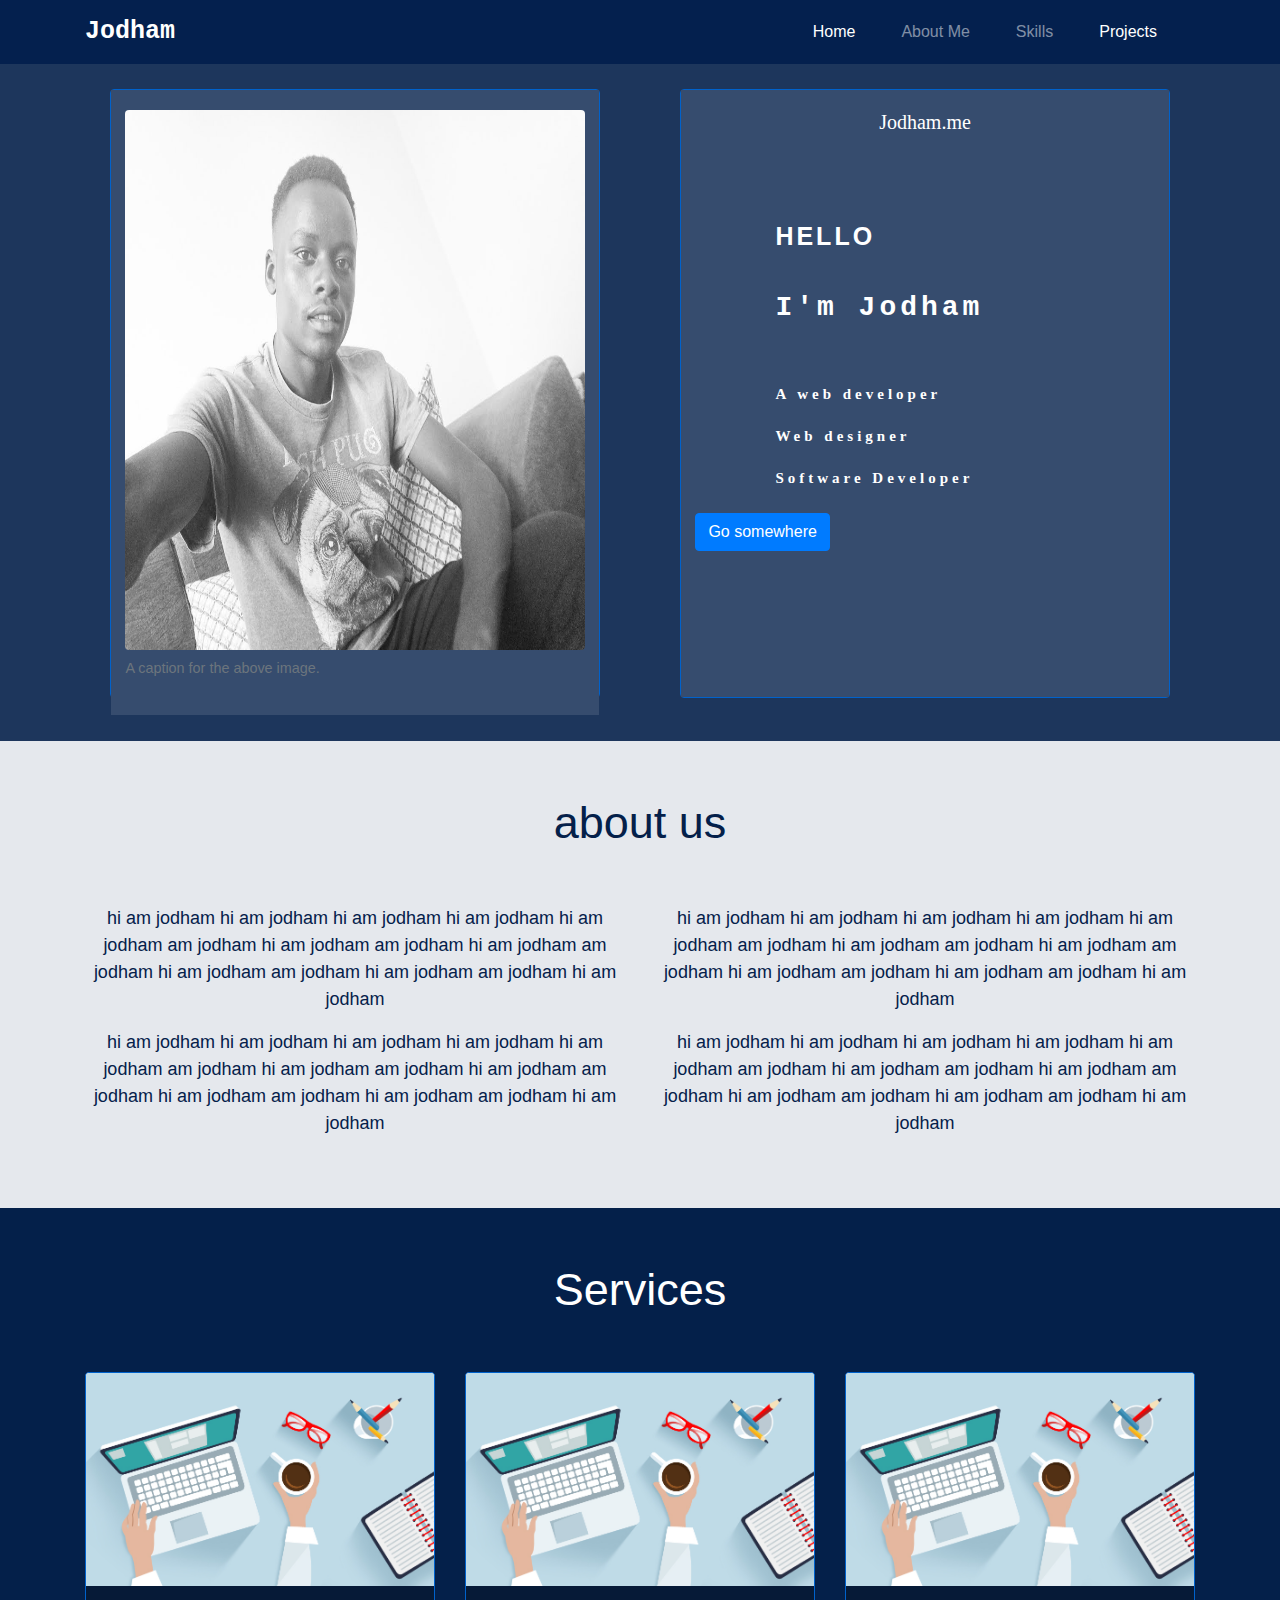
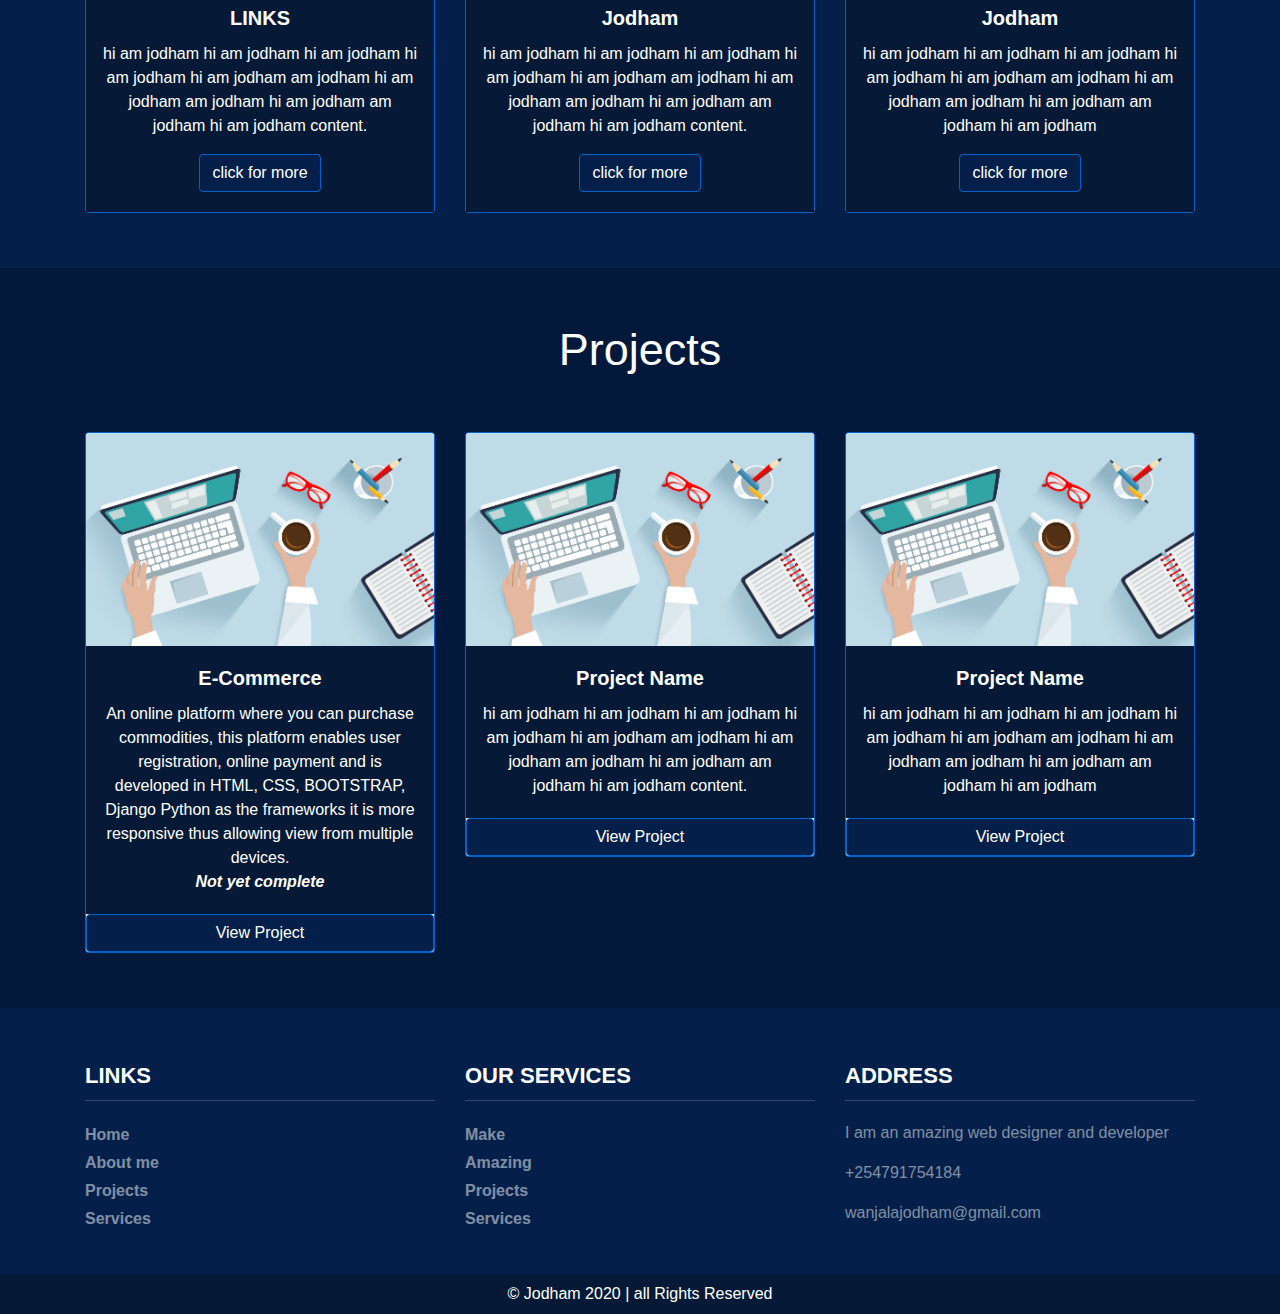
==== commit c4381d3e: "update" ====
--- a/strapdemo.html
+++ b/strapdemo.html
@@ -2,7 +2,7 @@
 <html>
 <head>
 	<meta charset="utf-8">
-	<title>btstrap</title>
+	<title>wanjalajodham</title>
 	<meta name="viewport" content="width-device-width, initial-scale=1, shrink-to-fit=no">
 	<link rel="stylesheet" type="text/css" href="sheets/bootstrap.min.css">
 	<link rel="stylesheet" type="text/css" href="strapdemo.css">
@@ -151,9 +151,12 @@
 				<div class="card">
 				  <img class="card-img-top" src="image/service1.jpg" alt="Service- 1 Image">
 				  <div class="card-body">
-				    <h5 class="card-title">Project Name</h5>
-                    <p class="card-text">hi am jodham hi am jodham hi am jodham hi am jodham hi am jodham 
-				am jodham hi am jodham am jodham hi am jodham am jodham hi am jodham content.</p>
+				    <h5 class="card-title">E-Commerce</h5>
+                    <p class="card-text">An online platform where you can purchase commodities, this platform
+                    enables user registration, online payment and is developed in HTML, CSS, BOOTSTRAP, Django Python as the frameworks it is more responsive thus allowing view from multiple devices.
+                    <br>
+                    <span><i><b>Not yet complete</b></i></span>
+                    </p>
 				  </div>
 				  <a href="#" class="btn btn-primary">View Project</a>
 				</div>
